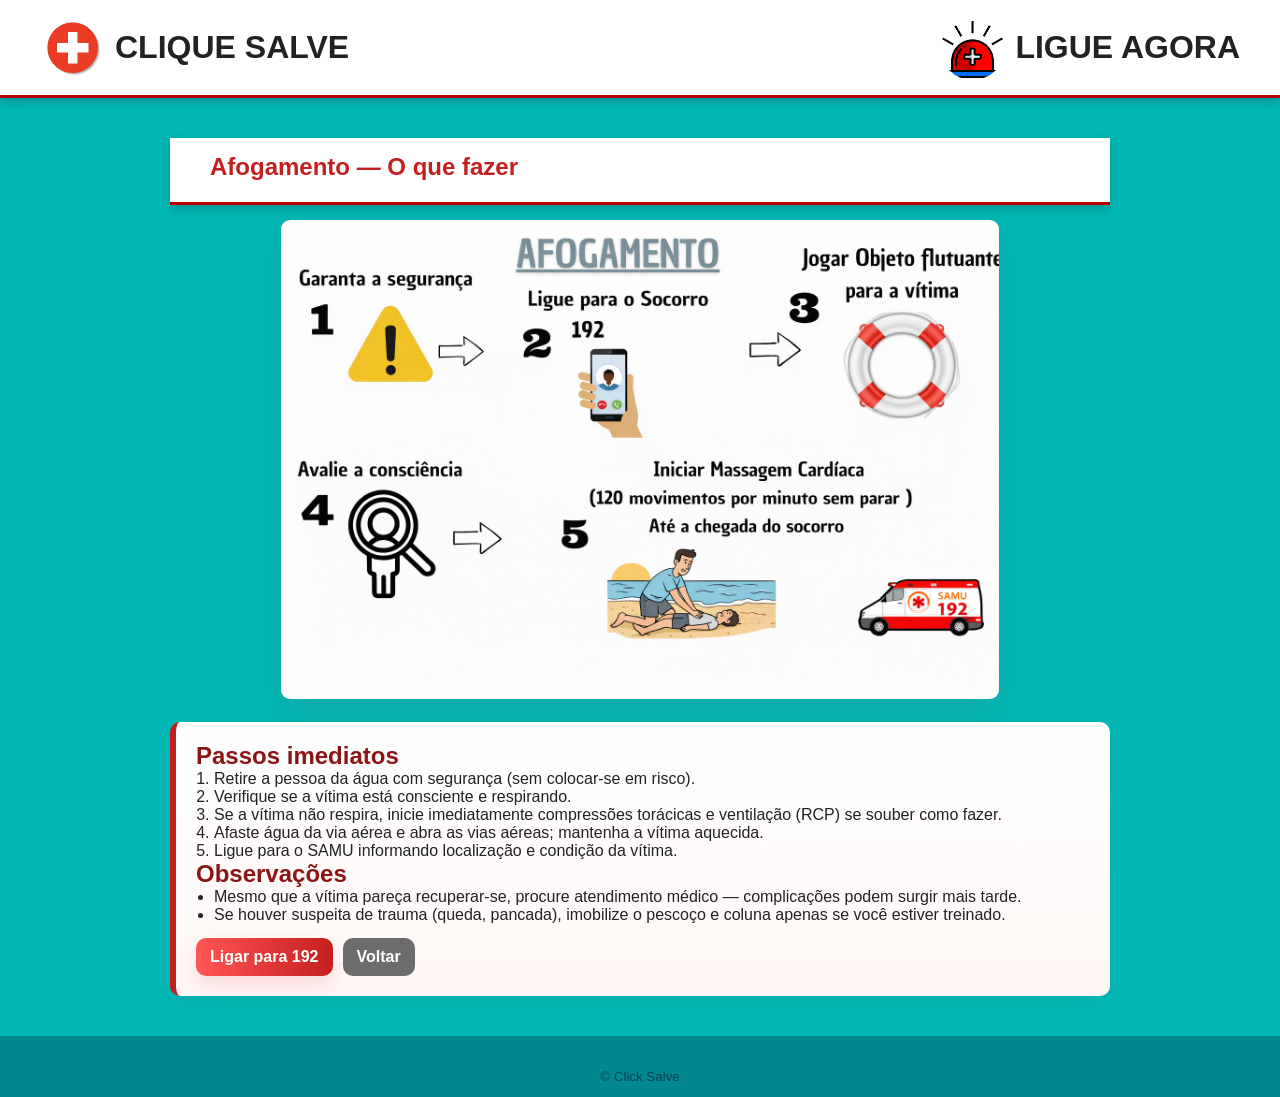
==== html/afogamento.html @ 19b78aa3 "up" ====
<!doctype html>
<html lang="pt-BR">
<head>
  <meta charset="utf-8">
  <meta name="viewport" content="width=device-width,initial-scale=1">
  <title>Afogamento — Click Salve</title>
  <link rel="stylesheet" href="../styles/style.css">
  <link rel="stylesheet" href="../styles/afogamento.css">
</head>
<body class="afogamento-page">
    <header class="header">
        <div class="header-item">
            <img src="../paginas do layout/saude.jpg" alt="Logo Click Salve">
            <h1>CLIQUE SALVE</h1>
        </div>

        <div class="header-item">
            <img src="../paginas do layout/emergencia.png" alt="Ligue Agora">
            <h1>LIGUE AGORA</h1>
        </div>

    </header>

  <main>
    <div class="container">
      <header class="page-header">
        <h2>Afogamento — O que fazer</h2>
      </header>

      <div class="image-block">
        <img src="../img_afogamento/afogamento.guia.png" alt="Afogamento ilustração" class="hero-img zoomable">
      </div>

      <section class="instructions-card" role="region" aria-label="Instruções para afogamento">
        <h2>Passos imediatos</h2>
        <ol>
          <li>Retire a pessoa da água com segurança (sem colocar-se em risco).</li>
          <li>Verifique se a vítima está consciente e respirando.</li>
          <li>Se a vítima não respira, inicie imediatamente compressões torácicas e ventilação (RCP) se souber como fazer.</li>
          <li>Afaste água da via aérea e abra as vias aéreas; mantenha a vítima aquecida.</li>
          <li>Ligue para o SAMU informando localização e condição da vítima.</li>
        </ol>

        <h2>Observações</h2>
        <ul>
          <li>Mesmo que a vítima pareça recuperar-se, procure atendimento médico — complicações podem surgir mais tarde.</li>
          <li>Se houver suspeita de trauma (queda, pancada), imobilize o pescoço e coluna apenas se você estiver treinado.</li>
        </ul>

        <div class="actions">
          <a class="btn btn-call" href="tel:192">Ligar para 192</a>
          <a class="btn btn-back" href="../index.html">Voltar</a>
        </div>
      </section>
    </div>
  </main>

  <footer class="site-footer">
    <div class="footer-bottom"><small>© Click Salve</small></div>
  </footer>

  <!-- include the global script that handles modal image expansion -->
  <script src="../script.js"></script>

  <!-- Modal comum para ampliar imagens (mesmo usado em animais.html e parada.html) -->
  <div id="imageModal" class="modal">
    <span class="close">&times;</span>
    <img class="modal-content" id="imgExpanded" alt="Imagem ampliada">
    <div id="caption"></div>
  </div>
</body>
</html>
---- styles/style.css ----
* {
  margin: 0;
  padding: 0;
  box-sizing: border-box;
  font-family: "Poppins", sans-serif;
}

body {
  /* cor de fundo padrão definida pelo usuário */
  background-color: #00B7B5;
  background: #00B7B5;
  min-height: 100vh;
  display: flex;
  flex-direction: column;
}


/* ---------------- HEADER ---------------- */

header {
  display: flex;
  justify-content: space-between;
  align-items: center;
  background: #ffffff;
  padding: 15px 40px;
  border-bottom: 3px solid #b40000;
  box-shadow: 0 4px 10px rgba(0,0,0,0.2);
}

.header-item {
  display: flex;
  align-items: center;
  gap: 10px;
  cursor: pointer;
  transition: 0.2s;
}

.header-item img {
  width: 65px;
  height: 65px;
  border-radius: 50%;
}

.header-item:hover {
  transform: scale(1.05);
  opacity: 0.9;
}

/* ---------------- GRID DAS SITUAÇÕES ---------------- */

.layout {
  padding: 30px 20px;
}

.situacoes {
  display: grid;
  grid-template-columns: repeat(3, 1fr); /* 3 colunas */
  grid-template-rows: repeat(2, auto);   /* 2 linhas */
  gap: 25px;
  max-width: 1100px;
  margin: auto;
}


/* ---------------- CARDS ---------------- */

.card {
  background: white;
  border-radius: 15px;
  padding: 20px 10px;
  text-align: center;
  box-shadow: 0 6px 15px rgba(0,0,0,0.15);
  cursor: pointer;
  transition: 0.25s;
}

.card:hover {
  transform: translateY(-5px);
  box-shadow: 0 10px 25px rgba(0,0,0,0.25);
}

.card img {
  width: 100px;
  height: 100px;
}

.card h4 {
  margin-top: 12px;
  font-size: 1.1rem;
  color: #222;
}


/* Tablets e telas médias ─ 2 colunas */
@media (max-width: 1024px) {
  .situacoes {
    grid-template-columns: repeat(2, 1fr);
    gap: 20px;
  }

  header {
    padding: 15px 20px;
  }
}

/* Celulares ─ 1 coluna */
@media (max-width: 600px) {
  header {
    flex-direction: column;
    gap: 15px;
    padding: 10px;
    text-align: center;
  }

  .situacoes {
    grid-template-columns: 1fr;
    gap: 15px;
  }

  .header-item img {
    width: 55px;
    height: 55px;
  }

  .card img {
    width: 80px;
    height: 80px;
  }
}

/* global zoomable helper */
.zoomable {
  cursor: zoom-in;
  transition: transform 0.2s;
}
.zoomable:hover {
  transform: scale(1.02);
}

/* Modal de ampliação global */
.modal {
  display: none;
  position: fixed;
  z-index: 1000;
  padding-top: 50px;
  left: 0;
  top: 0;
  width: 100%;
  height: 100%;
  background-color: rgba(0,0,0,0.9);
  cursor: zoom-out;
}

.modal-content {
  margin: auto;
  display: block;
  width: 75%;
  max-width: 800px;
  border-radius: 10px;
  animation: zoom 0.3s;
}

@keyframes zoom {
  from {transform: scale(0)} 
  to {transform: scale(1)}
}

.close {
  position: absolute;
  top: 15px;
  right: 35px;
  color: #fff;
  font-size: 40px;
  font-weight: bold;
  cursor: pointer;
}

#caption {
  margin: auto;
  display: block;
  width: 80%;
  text-align: center;
}

/* unify h2 colors to queimadura reference */
h2 {
  color: #c41e1e; /* vermelho principal */
}

/* headings inside instruction cards use darker shade */
.instructions-card h2 {
  color: #8b1515;
}

/* ---------------- FOOTER ---------------- */
.site-footer {
  margin-top: auto;     /* empurra o footer pro fim da tela */
  background: #018790; /* novo tom conforme pedido */
  padding: 24px 20px 12px;
}

.footer-inner{
  max-width:1100px;
  margin:0 auto 12px;
  display:flex;
  gap:20px;
  justify-content:space-between;
  align-items:flex-start;
}
.footer-column{flex:1;min-width:180px}
.footer-column h4{margin-bottom:8px;color:#052a36}
.footer-column p{font-size:0.95rem;color:#10343b;line-height:1.4}
.footer-links ul{list-style:none;padding:0}
.footer-links a{color:#063640;text-decoration:none}
.footer-links li{margin-bottom:6px}
.footer-contact strong{display:inline-block;width:90px}
.footer-bottom{max-width:1100px;margin:0 auto;text-align:center;padding-top:6px;border-top:1px solid rgba(0,0,0,0.04);color:#064350}

@media (max-width:900px){
  .footer-inner{flex-direction:column;gap:14px;align-items:center;text-align:center}
  .footer-contact strong{width:auto}
}

/* Sobreposição de zoom ao passar o mouse */
.zoom-overlay {
  position: absolute;
  top: 0;
  left: 0;
  right: 0;
  bottom: 0;
  background-color: rgba(0, 0, 0, 0.4);
  display: flex;
  flex-direction: column;
  align-items: center;
  justify-content: center;
  gap: 20px;
  border-radius: inherit;
  opacity: 0;
  transition: opacity 0.25s ease-in-out;
  pointer-events: none;
}

.zoom-text {
  position: absolute;
  bottom: 15px;
  left: 50%;
  transform: translateX(-50%);
  color: rgba(255, 255, 255, 0.95);
  font-size: 14px;
  font-weight: 500;
  white-space: nowrap;
  text-align: center;
}

.zoom-icon-wrapper {
  position: relative;
  display: inline-block;
}

.zoom-icon {
  width: 50px;
  height: 50px;
  background-color: rgba(255, 255, 255, 0.95);
  border-radius: 50%;
  display: flex;
  align-items: center;
  justify-content: center;
  cursor: pointer;
  transition: all 0.2s ease-in-out;
  box-shadow: 0 4px 12px rgba(0, 0, 0, 0.3);
}

.zoom-icon:hover {
  background-color: #fff;
  transform: scale(1.1);
  box-shadow: 0 6px 16px rgba(0, 0, 0, 0.4);
}

.zoom-icon svg {
  width: 28px;
  height: 28px;
  stroke: #333;
  stroke-width: 2;
  fill: none;
}

/* Escurece a imagem em 30% e ativa a sobreposição ao passar mouse */
.zoomable-image:hover {
  filter: brightness(0.7);
}

.zoomable-image:hover .zoom-overlay {
  opacity: 1;
  pointer-events: auto;
}
---- styles/afogamento.css ----
/* afogamento.css — estilos para a página de Afogamento */

body.afogamento-page { font-family:'Poppins', system-ui, -apple-system, 'Segoe UI', Roboto, Arial; color:#222; }

.afogamento-page .container { max-width:980px; margin:20px auto; padding:20px; }

.page-header h2 { color:#c41e1e; margin:0 0 6px 0; font-weight:700; }
.page-header p { margin:0 0 12px 0; color:#333; }

.image-block { text-align:center; margin:14px 0 8px; }
.hero-img { position: relative; width:100%; max-width:720px; height:auto; border-radius:10px; box-shadow:0 12px 30px rgba(196,30,30,0.08); border:1px solid rgba(196,30,30,0.04); cursor: zoom-in; }
.instructions-card { background:linear-gradient(180deg,#ffffff 0%, #fff7f6 100%); border-left:6px solid #c41e1e; padding:20px; border-radius:10px; margin-top:18px; box-shadow:0 10px 28px rgba(196,30,30,0.04); }
.instructions-card h2 { color:#8b1515; margin-top:0; font-weight:700; }.instructions-card ul, .instructions-card ol { margin-left:18px; }
.instructions-card p { line-height:1.5; }

.actions { margin-top:14px; display:flex; gap:10px; justify-content:flex-start; flex-wrap:wrap; }
.btn { display:inline-block; padding:10px 14px; border-radius:10px; text-decoration:none; font-weight:700; color:#fff; transition:all 0.25s; }
.btn-call { background:linear-gradient(90deg,#ff5555,#c41e1e); box-shadow:0 10px 20px rgba(196,30,30,0.12); }
.btn-back { background:#6c6c6c; }
.btn:hover { transform:translateY(-3px); box-shadow:0 12px 24px rgba(0,0,0,0.15); }

@media (max-width:900px) {
  .hero-img { max-width:620px; }
  .afogamento-page .container { padding:16px; }
}

@media (max-width:700px) {
  .actions { justify-content:center; }
}

@media (max-width:420px) {
  .afogamento-page .container { padding:12px; }
  .btn { padding:10px 12px; font-size:0.95rem; }
}

/* Modal de ampliação de imagens (copiado de animais.css) */
.modal {
  display: none; /* Escondido por padrão */
  position: fixed;
  z-index: 1000;
  padding-top: 50px;
  left: 0;
  top: 0;
  width: 100%;
  height: 100%;
  background-color: rgba(0,0,0,0.9); /* Fundo preto semi-transparente */
  cursor: zoom-out;
}

.modal-content {
  margin: auto;
  display: block;
  width: 75%; /* ocupar 75% da tela em vez de 80% */
  max-width: 800px;
  border-radius: 10px;
  animation: zoom 0.3s;
}

@keyframes zoom {
  from {transform: scale(0)} 
  to {transform: scale(1)}
}

.close {
  position: absolute;
  top: 15px;
  right: 35px;
  color: #fff;
  font-size: 40px;
  font-weight: bold;
  cursor: pointer;
}

#caption {
  margin: auto;
  display: block;
  width: 80%;
  text-align: center;
}
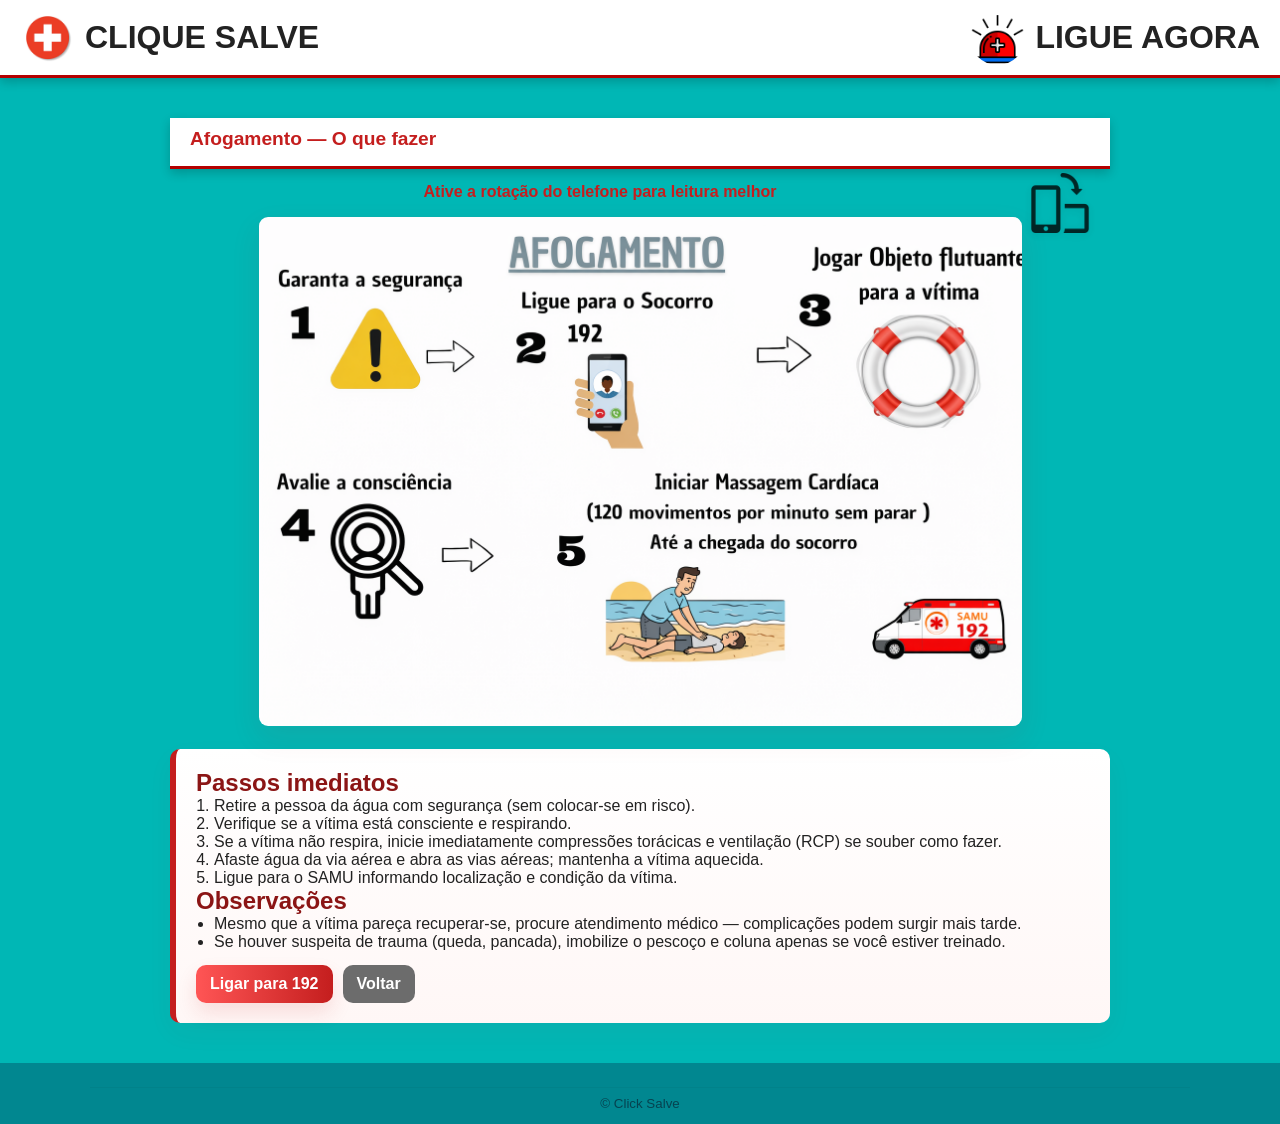
==== commit 561b0b25: "up" ====
--- a/html/afogamento.html
+++ b/html/afogamento.html
@@ -28,6 +28,8 @@
       </header>
 
       <div class="image-block">
+        <h4 class="rotation-text">Ative a rotação do telefone para leitura melhor</h4>
+        <img src="../paginas do layout/rotacao.png" alt="Gire o telefone" class="rotation-img no-zoom">
         <img src="../img_afogamento/afogamento.guia.png" alt="Afogamento ilustração" class="hero-img zoomable">
       </div>
 
--- a/styles/style.css
+++ b/styles/style.css
@@ -142,22 +142,75 @@
   display: none;
   position: fixed;
   z-index: 1000;
-  padding-top: 50px;
+  padding: 20px;
   left: 0;
   top: 0;
   width: 100%;
   height: 100%;
-  background-color: rgba(0,0,0,0.9);
+  background-color: rgba(0,0,0,0.95);
   cursor: zoom-out;
+  overflow: auto;
+  overflow-y: auto;
+  overflow-x: hidden;
+}
+
+.modal[style*="display: flex"] {
+  display: flex !important;
+  flex-direction: column;
+  align-items: center;
+  justify-content: center;
 }
 
 .modal-content {
   margin: auto;
   display: block;
-  width: 75%;
-  max-width: 800px;
+  width: 90%;
+  max-width: 95vw;
+  max-height: 95vh;
+  height: auto;
   border-radius: 10px;
   animation: zoom 0.3s;
+  object-fit: contain;
+  transition: transform 0.3s ease-in-out;
+  transform-origin: center center;
+}
+
+@media (min-width: 768px) {
+  .modal-content {
+    width: 85%;
+    max-width: 1000px;
+  }
+}
+
+@media (min-width: 1024px) {
+  .modal-content {
+    width: 80%;
+    max-width: 1200px;
+  }
+}
+
+@media (orientation: landscape) {
+  .modal {
+    padding: 10px;
+  }
+
+  .modal-content {
+    max-height: 90vh;
+    width: 95%;
+  }
+
+  #caption {
+    margin-top: 10px;
+    font-size: 0.95rem;
+  }
+
+  .close {
+    top: 10px;
+    right: 15px;
+    font-size: 32px;
+    width: 45px;
+    height: 45px;
+  }
 }
 
 @keyframes zoom {
@@ -166,20 +219,39 @@
 }
 
 .close {
-  position: absolute;
-  top: 15px;
-  right: 35px;
+  position: fixed;
+  top: 20px;
+  right: 30px;
   color: #fff;
   font-size: 40px;
   font-weight: bold;
   cursor: pointer;
+  z-index: 1001;
+  transition: all 0.2s ease;
+  background: rgba(0, 0, 0, 0.5);
+  width: 50px;
+  height: 50px;
+  display: flex;
+  align-items: center;
+  justify-content: center;
+  border-radius: 50%;
+}
+
+.close:hover {
+  background: rgba(0, 0, 0, 0.8);
+  transform: scale(1.1);
 }
 
 #caption {
   margin: auto;
   display: block;
   width: 80%;
+  max-width: 600px;
   text-align: center;
+  margin-top: 15px;
+  color: #fff;
+  font-size: 1rem;
+  line-height: 1.6;
 }
 
 /* unify h2 colors to queimadura reference */
@@ -293,3 +365,77 @@
   opacity: 1;
   pointer-events: auto;
 }
+
+/* ===== MODO PAISAGEM (LANDSCAPE) - GERAL ===== */
+@media (orientation: landscape) {
+  body {
+    min-height: 100vh;
+  }
+
+  .layout {
+    padding: 15px 10px;
+  }
+
+  .situacoes {
+    gap: 15px;
+  }
+
+  .card {
+    padding: 12px 8px;
+  }
+
+  .card img {
+    width: 90px;
+    height: 90px;
+  }
+
+  .card h4 {
+    margin-top: 8px;
+    font-size: 1rem;
+  }
+
+  header {
+    padding: 10px 20px;
+  }
+
+  .header-item img {
+    width: 55px;
+    height: 55px;
+  }
+
+  .modal-content {
+    width: 85%;
+    max-width: 90vh;
+  }
+}
+
+@media (orientation: landscape) and (max-height: 500px) {
+  .card img {
+    width: 70px;
+    height: 70px;
+  }
+
+  .card h4 {
+    font-size: 0.9rem;
+    margin-top: 6px;
+  }
+
+  .layout {
+    padding: 10px 5px;
+  }
+}
+
+@media (orientation: landscape) and (min-height: 600px) {
+  .card img {
+    width: 110px;
+    height: 110px;
+  }
+
+  .card h4 {
+    font-size: 1.1rem;
+  }
+
+  .layout {
+    padding: 20px 15px;
+  }
+}
--- a/styles/afogamento.css
+++ b/styles/afogamento.css
@@ -7,8 +7,55 @@
 .page-header h2 { color:#c41e1e; margin:0 0 6px 0; font-weight:700; }
 .page-header p { margin:0 0 12px 0; color:#333; }
 
-.image-block { text-align:center; margin:14px 0 8px; }
+.image-block { text-align:center; margin:14px 0 8px; position: relative; }
 .hero-img { position: relative; width:100%; max-width:720px; height:auto; border-radius:10px; box-shadow:0 12px 30px rgba(196,30,30,0.08); border:1px solid rgba(196,30,30,0.04); cursor: zoom-in; }
+
+/* Imagem de rotação posicionada sobre o texto */
+.rotation-img {
+  position: absolute;
+  top: -10px;
+  right: 20px;
+  width: 60px;
+  height: 60px;
+  z-index: 10;
+  background-color: transparent;
+  filter: drop-shadow(0 2px 4px rgba(0,0,0,0.1));
+  opacity: 0.8;
+  transition: opacity 0.3s ease;
+}
+
+.rotation-img:hover {
+  opacity: 1;
+}
+
+/* Ajustes responsivos para a imagem de rotação */
+@media (max-width: 768px) {
+  .rotation-img {
+    width: 50px;
+    height: 50px;
+    top: -5px;
+    right: 15px;
+  }
+  
+  .rotation-text {
+    padding-right: 70px;
+    font-size: 0.95rem;
+  }
+}
+
+@media (max-width: 480px) {
+  .rotation-img {
+    width: 45px;
+    height: 45px;
+    top: -3px;
+    right: 10px;
+  }
+  
+  .rotation-text {
+    padding-right: 60px;
+    font-size: 0.9rem;
+  }
+}
 .instructions-card { background:linear-gradient(180deg,#ffffff 0%, #fff7f6 100%); border-left:6px solid #c41e1e; padding:20px; border-radius:10px; margin-top:18px; box-shadow:0 10px 28px rgba(196,30,30,0.04); }
 .instructions-card h2 { color:#8b1515; margin-top:0; font-weight:700; }.instructions-card ul, .instructions-card ol { margin-left:18px; }
 .instructions-card p { line-height:1.5; }
@@ -31,6 +78,33 @@
 @media (max-width:420px) {
   .afogamento-page .container { padding:12px; }
   .btn { padding:10px 12px; font-size:0.95rem; }
+}
+
+/* Texto de orientação para rotação */
+.rotation-text {
+  margin: 0 0 10px 0;
+  padding-right: 80px; /* Espaço para a imagem de rotação */
+  color: #c41e1e;
+  font-size: 1rem;
+  font-weight: 600;
+  text-align: center;
+}
+
+/* ===== MODO PAISAGEM (LANDSCAPE) ===== */
+@media (orientation: landscape) and (max-height: 600px) {
+  .afogamento-page .container { padding: 12px; }
+  .image-block { margin: 8px 0 5px; }
+  .hero-img { max-width: 90vh; max-height: 80vh; }
+  .instructions-card { padding: 12px; margin-top: 8px; }
+  .actions { margin-top: 8px; }
+}
+
+@media (orientation: landscape) and (min-height: 600px) {
+  .hero-img { max-width: 85vh; max-height: 75vh; }
+}
+
+@media (orientation: landscape) {
+  .page-header h2 { font-size: 1.2rem; }
 }
 
 /* Modal de ampliação de imagens (copiado de animais.css) */
@@ -78,3 +152,9 @@
   text-align: center;
 }
 
+h4 {
+  color: #c41e1e;
+  display: flex;
+  justify-content: center;
+  padding-bottom: 5px;
+}
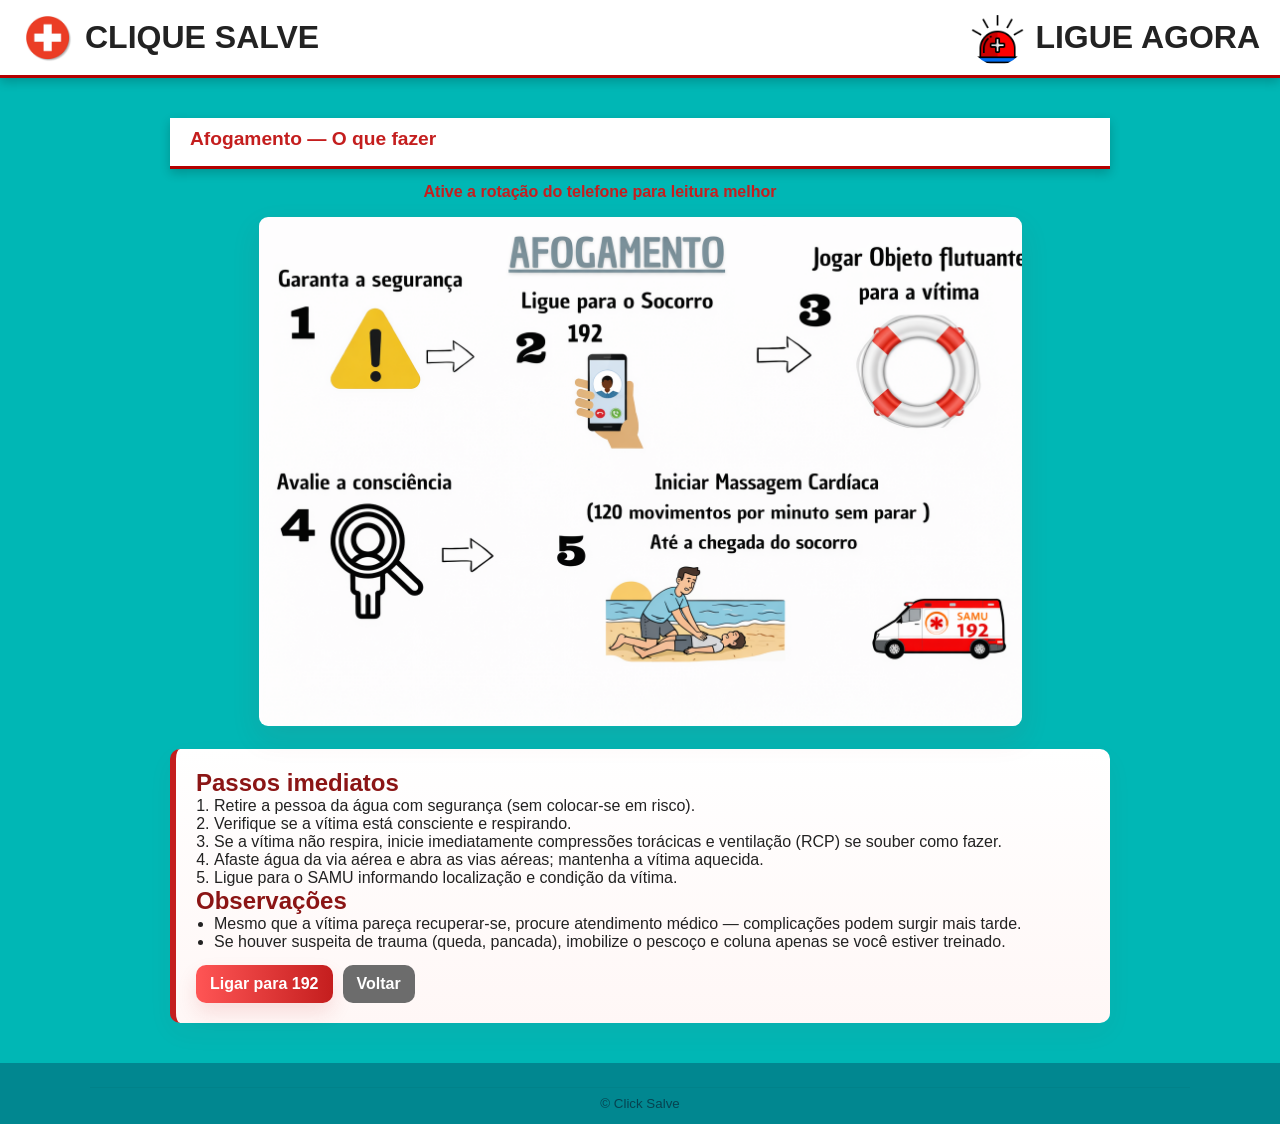
==== commit f8f52bbb: "up" ====
--- a/html/afogamento.html
+++ b/html/afogamento.html
@@ -29,7 +29,6 @@
 
       <div class="image-block">
         <h4 class="rotation-text">Ative a rotação do telefone para leitura melhor</h4>
-        <img src="../paginas do layout/rotacao.png" alt="Gire o telefone" class="rotation-img no-zoom">
         <img src="../img_afogamento/afogamento.guia.png" alt="Afogamento ilustração" class="hero-img zoomable">
       </div>
 
--- a/styles/afogamento.css
+++ b/styles/afogamento.css
@@ -15,8 +15,8 @@
   position: absolute;
   top: -10px;
   right: 20px;
-  width: 60px;
-  height: 60px;
+  width: 50px;
+  height: 50px;
   z-index: 10;
   background-color: transparent;
   filter: drop-shadow(0 2px 4px rgba(0,0,0,0.1));
@@ -31,28 +31,28 @@
 /* Ajustes responsivos para a imagem de rotação */
 @media (max-width: 768px) {
   .rotation-img {
-    width: 50px;
-    height: 50px;
+    width: 38px;
+    height: 38px;
     top: -5px;
     right: 15px;
   }
   
   .rotation-text {
-    padding-right: 70px;
+    padding-right: 60px;
     font-size: 0.95rem;
   }
 }
 
 @media (max-width: 480px) {
   .rotation-img {
-    width: 45px;
-    height: 45px;
-    top: -3px;
+    width: 28px;
+    height: 28px;
+    top: -2px;
     right: 10px;
   }
   
   .rotation-text {
-    padding-right: 60px;
+    padding-right: 45px;
     font-size: 0.9rem;
   }
 }
